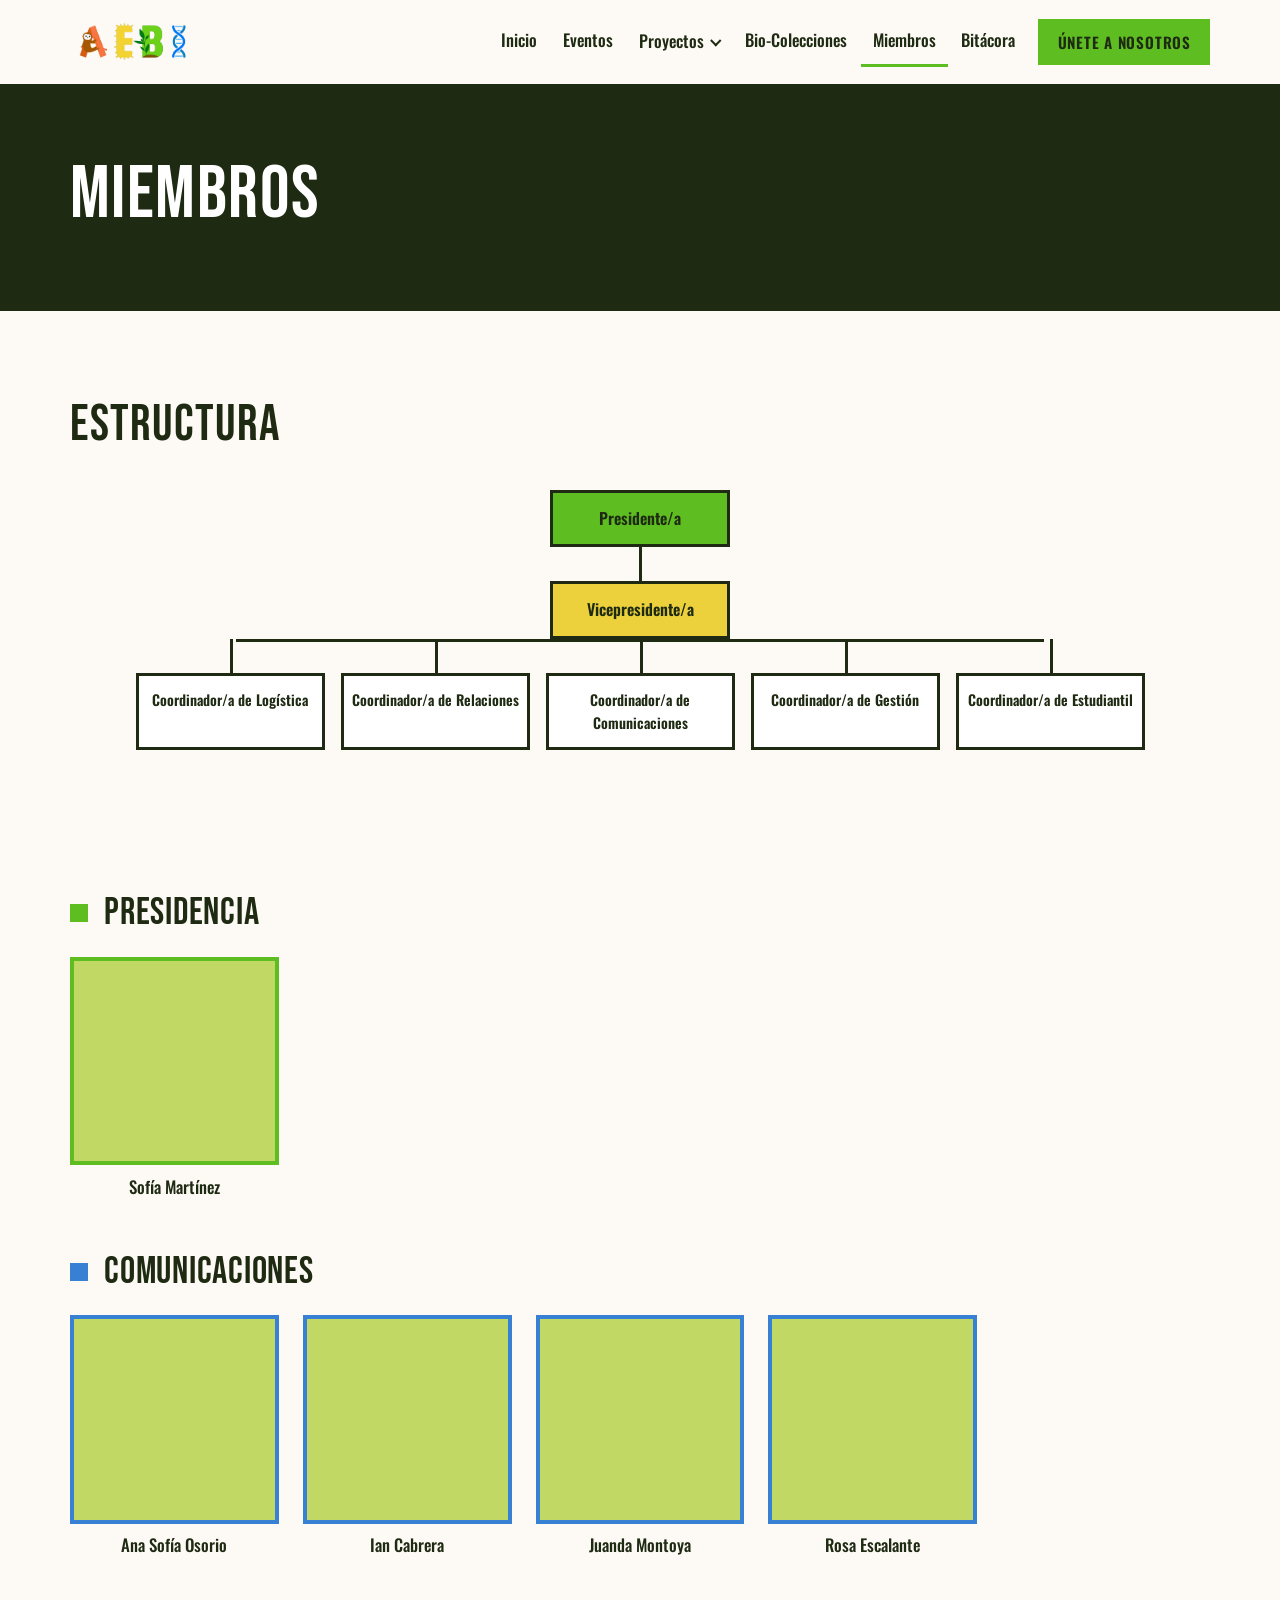
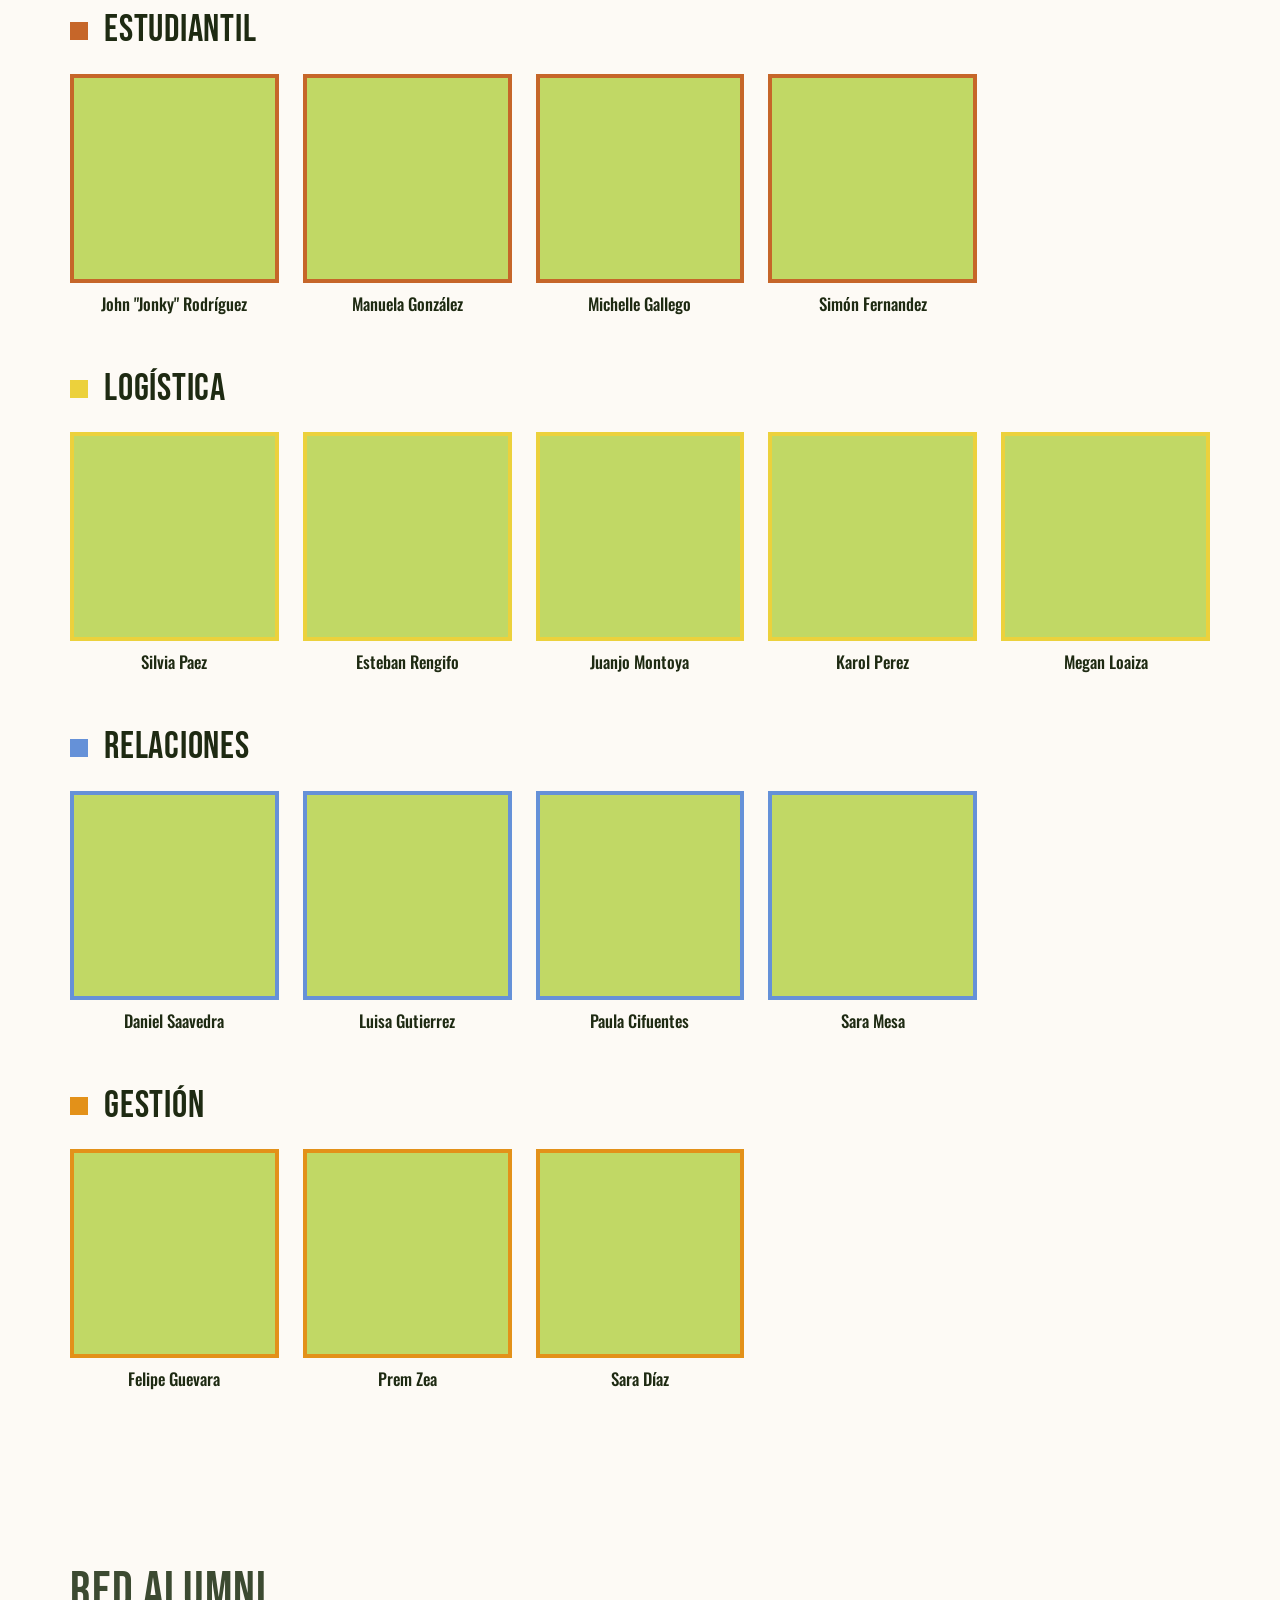
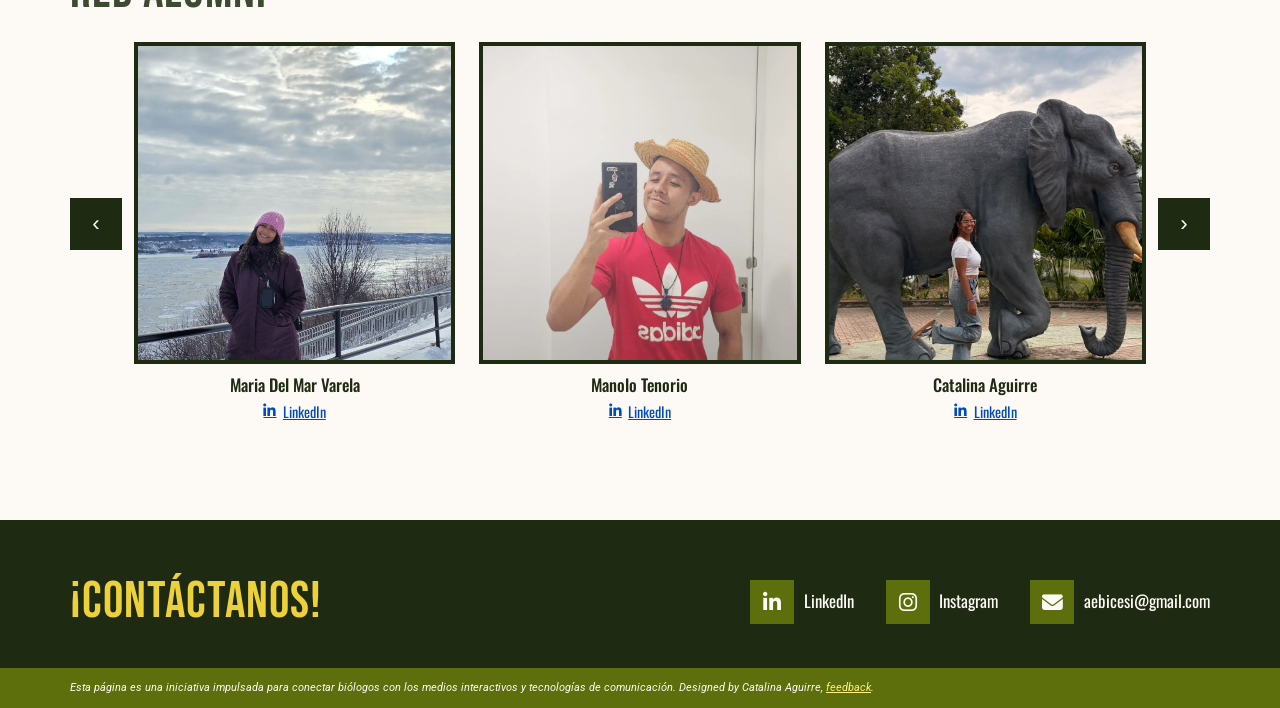
==== miembros.html @ 60faa8c1 "correccion" ====
<!DOCTYPE html>
<html lang="es">
<head>
  <meta charset="UTF-8">
  <meta name="viewport" content="width=device-width, initial-scale=1">
  <!-- Título que aparece en la pestaña del navegador -->
  <title>Miembros · AEBI</title>
  <meta name="description" content="Estructura, comités y Red Alumni de AEBI, la asociación estudiantil de biología de Icesi.">
  <!-- Icono de la pestaña (usa el logo) -->
  <link rel="icon" href="Imagenes/LOGOAEBI.png">

  <!-- Tipografías del manual de marca (Bebas Neue y Oswald, desde Google Fonts).
       Arial no necesita descargarse: ya está en todos los computadores. -->
  <link rel="preconnect" href="https://fonts.googleapis.com">
  <link rel="preconnect" href="https://fonts.gstatic.com" crossorigin>
  <link href="https://fonts.googleapis.com/css2?family=Bebas+Neue&family=Oswald:wght@400;500;600&family=Roboto:wght@400;700&display=swap" rel="stylesheet">
  <!-- Iconos (LinkedIn, Instagram, correo, WhatsApp, flechas) -->
  <link rel="stylesheet" href="https://cdnjs.cloudflare.com/ajax/libs/font-awesome/6.5.2/css/all.min.css">
  <!-- Hoja de estilos de la página (colores, tamaños, etc.) -->
  <link rel="stylesheet" href="css/estilos.css">
</head>
<body>

<!-- =====================================================================
     ENCABEZADO Y MENÚ
     Este bloque se repite igual en todas las páginas. Si agregas una
     pestaña nueva, agrégala en TODAS las páginas para que el menú sea
     igual en todas. La página actual lleva class="activo".
     ===================================================================== -->
<header class="encabezado">
  <div class="contenedor">
    <!-- Logo: el archivo está en Imagenes/LOGOAEBI.png -->
    <a class="logo" href="index.html">
      <img src="Imagenes/LOGOAEBI.png" alt="AEBI - Asociación Estudiantil de Biología de Icesi">
    </a>

    <!-- Botón de menú que solo se ve en celular -->
    <button class="hamburguesa" type="button" aria-label="Abrir menú" aria-expanded="false">&#9776;</button>

    <nav class="navegacion" aria-label="Menú principal">
      <ul class="menu">
        <li><a href="index.html">Inicio</a></li>
        <li><a href="eventos.html">Eventos</a></li>
        <!-- Pestaña con submenú -->
        <li class="desplegable">
          <button type="button" aria-expanded="false">Proyectos</button>
          <ul class="submenu">
            <li><a href="grupos-de-estudio.html">Grupos de estudio</a></li>
            <li><a href="semilleros.html">Semilleros</a></li>
          </ul>
        </li>
        <li><a href="bio-colecciones.html">Bio-Colecciones</a></li>
        <li><a href="miembros.html" class="activo">Miembros</a></li>
        <li><a href="bitacora.html">Bitácora</a></li>
        <li><a href="inscripciones.html" class="boton boton-menu">Únete a nosotros</a></li>
      </ul>
    </nav>
  </div>
</header>

<main>

<section class="cabecera-pagina">
  <div class="contenedor">
    <h1>Miembros</h1>
  </div>
</section>

<!-- =====================================================================
     ESTRUCTURA (ORGANIGRAMA)
     Para cambiar el nombre de un cargo, edita el texto de cada <li> o <div>.
     ===================================================================== -->
<section class="seccion">
  <div class="contenedor">
    <h2>Estructura</h2>

    <div class="organigrama">
      <div class="cargo cargo-presidente">Presidente/a</div>
      <div class="organigrama-linea"></div>
      <div class="cargo cargo-vicepresidente">Vicepresidente/a</div>
      <ul class="coordinaciones">
        <li><div class="cargo">Coordinador/a de Logística</div></li>
        <li><div class="cargo">Coordinador/a de Relaciones</div></li>
        <li><div class="cargo">Coordinador/a de Comunicaciones</div></li>
        <li><div class="cargo">Coordinador/a de Gestión</div></li>
        <li><div class="cargo">Coordinador/a de Estudiantil</div></li>
      </ul>
    </div>
  </div>
</section>

<!-- =====================================================================
     GALERÍAS POR COMITÉ
     Cada persona es un bloque <div class="persona">. Las fotos están en
     Imagenes/miembros/ y deben ser .jpg. Reemplaza "XXX" por el nombre.
     - Para agregar una persona: copia un bloque <div class="persona">.
     - Todas las fotos se recortan al mismo tamaño automáticamente.
     ===================================================================== -->
<section class="seccion" style="padding-top: 0;">
  <div class="contenedor">
    <!-- Presidencia -->
    <div class="comite comite-presidencia">
      <h2>Presidencia</h2>
      <div class="galeria">
      <div class="persona">
        <div class="persona-foto">
          <img src="Imagenes/miembros/pres.jpg" alt="Integrante de Presidencia">
        </div>
        <h3>Sofía Martínez</h3>
      </div>
      </div>
    </div>

    <!-- Comunicaciones -->
    <div class="comite comite-comunicaciones">
      <h2>Comunicaciones</h2>
      <div class="galeria">
      <div class="persona">
        <div class="persona-foto">
          <img src="Imagenes/miembros/comu1.jpg" alt="Integrante de Comunicaciones">
        </div>
        <h3>Ana Sofía Osorio</h3>
      </div>
      <div class="persona">
        <div class="persona-foto">
          <img src="Imagenes/miembros/comu2.jpg" alt="Integrante de Comunicaciones">
        </div>
        <h3>Ian Cabrera</h3>
      </div>
      <div class="persona">
        <div class="persona-foto">
          <img src="Imagenes/miembros/comu3.jpg" alt="Integrante de Comunicaciones">
        </div>
        <h3>Juanda Montoya</h3>
      </div>
      <div class="persona">
        <div class="persona-foto">
          <img src="Imagenes/miembros/comu4.jpg" alt="Integrante de Comunicaciones">
        </div>
        <h3>Rosa Escalante</h3>
      </div>
      </div>
    </div>

    <!-- Estudiantil -->
    <div class="comite comite-estudiantil">
      <h2>Estudiantil</h2>
      <div class="galeria">
      <div class="persona">
        <div class="persona-foto">
          <img src="Imagenes/miembros/estudiantil1.jpg" alt="Integrante de Estudiantil">
        </div>
        <h3>John "Jonky" Rodríguez</h3>
      </div>
      <div class="persona">
        <div class="persona-foto">
          <img src="Imagenes/miembros/estudiantil2.jpg" alt="Integrante de Estudiantil">
        </div>
        <h3>Manuela González</h3>
      </div>
      <div class="persona">
        <div class="persona-foto">
          <img src="Imagenes/miembros/estudiantil3.jpg" alt="Integrante de Estudiantil">
        </div>
        <h3>Michelle Gallego</h3>
      </div>
      <div class="persona">
        <div class="persona-foto">
          <img src="Imagenes/miembros/estudiantil4.jpg" alt="Integrante de Estudiantil">
        </div>
        <h3>Simón Fernandez</h3>
      </div>
      </div>
    </div>

    <!-- Logística -->
    <div class="comite comite-logistica">
      <h2>Logística</h2>
      <div class="galeria">
      <div class="persona">
        <div class="persona-foto">
          <img src="Imagenes/miembros/logistica5.jpg" alt="Integrante de Logística">
        </div>
        <h3>Silvia Paez</h3>
      </div>
      <div class="persona">
        <div class="persona-foto">
          <img src="Imagenes/miembros/logistica1.jpg" alt="Integrante de Logística">
        </div>
        <h3>Esteban Rengifo</h3>
      </div>
      <div class="persona">
        <div class="persona-foto">
          <img src="Imagenes/miembros/logistica2.jpg" alt="Integrante de Logística">
        </div>
        <h3>Juanjo Montoya</h3>
      </div>
      <div class="persona">
        <div class="persona-foto">
          <img src="Imagenes/miembros/logistica3.jpg" alt="Integrante de Logística">
        </div>
        <h3>Karol Perez</h3>
      </div>
      <div class="persona">
        <div class="persona-foto">
          <img src="Imagenes/miembros/logistica4.jpg" alt="Integrante de Logística">
        </div>
        <h3>Megan Loaiza</h3>
      </div>
    </div>

    <!-- Relaciones -->
    <div class="comite comite-relaciones">
      <h2>Relaciones</h2>
      <div class="galeria">
      <div class="persona">
        <div class="persona-foto">
          <img src="Imagenes/miembros/relaciones1.jpg" alt="Integrante de Relaciones">
        </div>
        <h3>Daniel Saavedra</h3>
      </div>
      <div class="persona">
        <div class="persona-foto">
          <img src="Imagenes/miembros/relaciones2.jpg" alt="Integrante de Relaciones">
        </div>
        <h3>Luisa Gutierrez</h3>
      </div>
      <div class="persona">
        <div class="persona-foto">
          <img src="Imagenes/miembros/relaciones3.jpg" alt="Integrante de Relaciones">
        </div>
        <h3>Paula Cifuentes</h3>
      </div>
      <div class="persona">
        <div class="persona-foto">
          <img src="Imagenes/miembros/relaciones4.jpg" alt="Integrante de Relaciones">
        </div>
        <h3>Sara Mesa</h3>
      </div>
      </div>
    </div>

    <!-- Gestión -->
    <div class="comite comite-gestion">
      <h2>Gestión</h2>
      <div class="galeria">
      <div class="persona">
        <div class="persona-foto">
          <img src="Imagenes/miembros/gestion1.jpg" alt="Integrante de Gestión">
        </div>
        <h3>Felipe Guevara</h3>
      </div>
      <div class="persona">
        <div class="persona-foto">
          <img src="Imagenes/miembros/gestion2.jpg" alt="Integrante de Gestión">
        </div>
        <h3>Prem Zea</h3>
      </div>
      <div class="persona">
        <div class="persona-foto">
          <img src="Imagenes/miembros/gestion3.jpg" alt="Integrante de Gestión">
        </div>
        <h3>Sara Díaz</h3>
      </div>
      </div>
    </div>
  </div>
</section>

<!-- =====================================================================
     RED ALUMNI (ex-miembros)
     Carrusel: cada persona es un bloque <div class="carrusel-item persona">.
     Para agregar a alguien, copia un bloque y cambia foto, nombre y link.
     ===================================================================== -->
<section class="seccion alumni">
  <div class="contenedor">
    <h2>Red Alumni</h2>

    <div class="carrusel">
      <button class="carrusel-flecha carrusel-anterior" type="button" aria-label="Anterior">&#8249;</button>
      <div class="carrusel-pista">
        <div class="carrusel-item persona">
          <div class="persona-foto">
            <img src="Imagenes/marALUMNI.jpeg" alt="Maria Del Mar Varela">
          </div>
          <h3>Maria Del Mar Varela</h3>
          <a href="https://www.linkedin.com/in/mariadelmarvarela/" target="_blank" rel="noopener"><i class="fa-brands fa-linkedin-in" aria-hidden="true"></i>LinkedIn</a>
        </div>

        <div class="carrusel-item persona">
          <div class="persona-foto">
            <img src="Imagenes/manoloALUMNI.jpeg" alt="Manolo Tenorio">
          </div>
          <h3>Manolo Tenorio</h3>
          <a href="https://www.linkedin.com/in/manolo-tenorio-mej%C3%ADa" target="_blank" rel="noopener"><i class="fa-brands fa-linkedin-in" aria-hidden="true"></i>LinkedIn</a>
        </div>

        <div class="carrusel-item persona">
          <div class="persona-foto">
            <img src="Imagenes/catalinaALUMNI.jpeg" alt="Catalina Aguirre">
          </div>
          <h3>Catalina Aguirre</h3>
          <a href="https://www.linkedin.com/in/catalinaaguirrearroyo/" target="_blank" rel="noopener"><i class="fa-brands fa-linkedin-in" aria-hidden="true"></i>LinkedIn</a>
        </div>

        <div class="carrusel-item persona">
          <div class="persona-foto">
            <img src="Imagenes/kateALUMNI.jpeg" alt="Kate Cárdenas">
          </div>
          <h3>Kate Cárdenas</h3>
          <a href="https://www.linkedin.com/in/katerine-cardenas" target="_blank" rel="noopener"><i class="fa-brands fa-linkedin-in" aria-hidden="true"></i>LinkedIn</a>
        </div>

        <div class="carrusel-item persona">
          <div class="persona-foto">
            <img src="Imagenes/nataliaALUMNI.jpeg" alt="Natalia García">
          </div>
          <h3>Natalia García</h3>
          <a href="https://www.linkedin.com/in/natalia-garc%C3%ADa-henao-02b427308/" target="_blank" rel="noopener"><i class="fa-brands fa-linkedin-in" aria-hidden="true"></i>LinkedIn</a>
        </div>
      </div>
      <button class="carrusel-flecha carrusel-siguiente" type="button" aria-label="Siguiente">&#8250;</button>
    </div>
  </div>
</section>

</main>

<!-- =====================================================================
     PIE DE PÁGINA: ¡Contáctanos!
     Se repite igual en todas las páginas. Para cambiar un link o el
     correo, cámbialo aquí y en las demás páginas.
     ===================================================================== -->
<footer class="pie">
  <div class="contenedor pie-contacto">
    <h2>¡Contáctanos!</h2>
    <ul class="redes">
      <li>
        <a href="https://www.linkedin.com/company/aebi-asociacion-estudiantil-de-biologia-de-icesi/" target="_blank" rel="noopener">
          <i class="fa-brands fa-linkedin-in" aria-hidden="true"></i>LinkedIn
        </a>
      </li>
      <li>
        <a href="https://www.instagram.com/aebicesi/" target="_blank" rel="noopener">
          <i class="fa-brands fa-instagram" aria-hidden="true"></i>Instagram
        </a>
      </li>
      <li>
        <a href="mailto:aebicesi@gmail.com">
          <i class="fa-solid fa-envelope" aria-hidden="true"></i>aebicesi@gmail.com
        </a>
      </li>
    </ul>
  </div>

  <!-- Franja de crédito (letra pequeña y cursiva) -->
  <div class="pie-credito">
    <div class="contenedor">
      <p>Esta página es una iniciativa impulsada para conectar biólogos con los medios interactivos y tecnologías de comunicación. Designed by Catalina Aguirre, <a href="mailto:cataaguirrearroyo@gmail.com">feedback</a>.</p>
    </div>
  </div>
</footer>

<!-- El JavaScript va de último para que la página cargue primero -->
<script src="js/principal.js"></script>
</body>
</html>
---- css/estilos.css ----
/* ==========================================================================
   ESTILOS DE LA PÁGINA DE AEBI
   ==========================================================================
   Este archivo controla el aspecto de TODAS las páginas (colores, tipografías,
   tamaños, espacios). Está dividido en bloques con títulos como este.

   Si quieres cambiar algo de aspecto, busca el bloque correspondiente:
     1. Paleta de colores y tipografías (variables)
     2. Estilos base (cuerpo de texto, títulos, enlaces)
     3. Botones
     4. Encabezado y menú de navegación
     5. Pie de página (¡Contáctanos!)
     6. Portada (hero) y marco "blob" de las fotos
     7. Sección "Nuestra visión y valores" + links rápidos
     8. Cabecera de las páginas internas
     9. Tarjetas de eventos
    10. Grupos de estudio
    11. Semilleros
    12. Bio-Colecciones (carrusel de camisetas)
    13. Miembros (organigrama, galerías, Red Alumni)
    14. Inscripciones
    15. Pop-up del próximo evento
    16. Ajustes para celular (responsive)

   TRUCO: en CSS, los comentarios van entre /* y * /  (sin el espacio).
   Todo lo que está comentado no afecta la página.
   ========================================================================== */


/* ==========================================================================
   1. PALETA DE COLORES Y TIPOGRAFÍAS
   --------------------------------------------------------------------------
   Aquí están los colores del manual de marca guardados como "variables".
   Cambiar un color aquí lo cambia en toda la página.
   Para usar una variable en cualquier parte se escribe: var(--nombre)
   ========================================================================== */
:root {
  /* Colores principales del manual de marca */
  --verde:    #5ebd21;
  --naranja:  #c66629;
  --amarillo: #ecd13c;
  --azul:     #3780d4;

  /* Colores secundarios (tomados de la paleta "Secundarios" del manual) */
  --verde-oscuro:  #1e2a12;   /* fondo de la portada, texto principal y pie de página */
  --verde-bosque:  #3c4a31;
  --oliva:         #5d6f0c;
  --verde-claro:   #c1d865;

  --naranja-oscuro: #ca5f31;
  --naranja-suave:  #b0694b;
  --dorado:         #e39119;
  --naranja-claro:  #ffaf3c;

  --mostaza:        #e1b808;
  --amarillo-vivo:  #fed12e;
  --amarillo-suave: #ecda50;
  --amarillo-claro: #fef17e;

  --azul-oscuro:  #01327e;
  --azul-medio:   #014abd;
  --azul-suave:   #6591d8;
  --azul-claro:   #a2b9d8;

  /* Neutros */
  --crema:  #fdfaf5;   /* fondo general de la página (el mismo crema del manual) */
  --blanco: #ffffff;
  --tinta:  #1e2a12;   /* color del texto normal (verde muy oscuro, no negro puro) */

  /* Tipografías del manual de marca.
     - Títulos: Bebas Neue (versión Cyrillic no está en Google Fonts; se usa Bebas Neue)
     - Subtítulos y texto medio: Oswald
     - Cuerpo de texto: Roboto. A diferencia de Arial, Roboto NO viene instalada
       en todos los computadores, así que hay que cargarla desde Google Fonts
       (ya está agregada en el <link> de cada página, junto a Bebas Neue y Oswald) */
  --fuente-titulo: 'Bebas Neue', 'Arial Narrow', Impact, sans-serif;
  --fuente-sub:    'Oswald', 'Arial Narrow', sans-serif;
  --fuente-texto:  'Roboto', Helvetica, Arial, sans-serif;

  /* Ancho máximo del contenido en pantallas grandes */
  --ancho-contenido: 1140px;
}


/* ==========================================================================
   2. ESTILOS BASE
   ========================================================================== */
*,
*::before,
*::after {
  box-sizing: border-box;
}

html {
  scroll-behavior: smooth;
}

body {
  margin: 0;
  min-height: 100vh;
  display: flex;
  flex-direction: column;         /* para que el pie de página quede siempre abajo */
  font-family: var(--fuente-texto);
  font-size: 1.0625rem;          /* 17px aprox. */
  line-height: 1.6;
  color: var(--tinta);
  background: var(--crema);
}

main {
  flex: 1;
}

/* "Contenedor" centra el contenido y le da márgenes a los lados */
.contenedor {
  width: min(100% - 2.5rem, var(--ancho-contenido));
  margin-inline: auto;
}

/* Todos los títulos grandes usan Bebas Neue */
h1, h2 {
  font-family: var(--fuente-titulo);
  font-weight: 400;
  letter-spacing: 0.02em;
  line-height: 1;
  margin: 0 0 0.5em;
}
h1 { font-size: clamp(3rem, 7vw, 5.5rem); }
h2 { font-size: clamp(2.2rem, 4.5vw, 3.2rem); }

/* Los títulos medianos (de tarjetas, etc.) usan Oswald */
h3, h4 {
  font-family: var(--fuente-sub);
  font-weight: 600;
  line-height: 1.2;
  margin: 0 0 0.4em;
}
h3 { font-size: 1.4rem; }
h4 { font-size: 1.1rem; }

p {
  margin: 0 0 1em;
  max-width: 65ch;               /* líneas no muy largas para que se lean bien */
}

a {
  color: var(--azul-medio);
}

img {
  max-width: 100%;
  display: block;
}

/* Cuando una imagen NO se encuentra (nombre mal escrito, carpeta equivocada...)
   se oculta y se ve el color de fondo de su caja, en vez del icono roto. */
img.img-no-encontrada {
  opacity: 0;
}

/* Contorno visible al navegar con teclado (accesibilidad) */
:focus-visible {
  outline: 3px solid var(--amarillo);
  outline-offset: 3px;
}

/* Separación estándar entre secciones */
.seccion {
  padding-block: clamp(3rem, 7vw, 5.5rem);
}

/* Texto secundario con Oswald (ej. subtítulos pequeños) */
.texto-medio {
  font-family: var(--fuente-sub);
  font-weight: 500;
}

/* Texto centrado */
.centrado {
  text-align: center;
}
.centrado p {
  margin-inline: auto;
}


/* ==========================================================================
   3. BOTONES
   --------------------------------------------------------------------------
   Todos los botones llevan la clase "boton". Después se le puede sumar
   un color: boton-verde, boton-naranja, boton-amarillo, boton-azul,
   boton-oscuro, boton-crema, o boton-borde (solo contorno).
   ========================================================================== */
.boton {
  display: inline-block;
  font-family: var(--fuente-sub);
  font-weight: 600;
  font-size: 0.95rem;
  letter-spacing: 0.05em;
  text-transform: uppercase;
  text-decoration: none;
  padding: 0.9rem 1.6rem;
  border: 0;
  cursor: pointer;
  background: var(--verde);
  color: var(--verde-oscuro);
  transition: background-color 0.15s ease, color 0.15s ease;
}
.boton:hover,
.boton:focus-visible {
  background: var(--verde-claro);
}

.boton-naranja { background: var(--naranja); color: var(--crema); }
.boton-naranja:hover, .boton-naranja:focus-visible { background: var(--naranja-oscuro); }

.boton-amarillo { background: var(--amarillo); color: var(--verde-oscuro); }
.boton-amarillo:hover, .boton-amarillo:focus-visible { background: var(--amarillo-vivo); }

.boton-azul { background: var(--azul); color: var(--crema); }
.boton-azul:hover, .boton-azul:focus-visible { background: var(--azul-medio); }

.boton-oscuro { background: var(--verde-oscuro); color: var(--crema); }
.boton-oscuro:hover, .boton-oscuro:focus-visible { background: var(--verde-bosque); }

.boton-crema { background: var(--crema); color: var(--verde-oscuro); }
.boton-crema:hover, .boton-crema:focus-visible { background: var(--amarillo-claro); }

.boton-borde {
  background: transparent;
  color: var(--crema);
  border: 2px solid var(--crema);
}
.boton-borde:hover, .boton-borde:focus-visible {
  background: var(--crema);
  color: var(--verde-oscuro);
}

/* Icono dentro de un botón (ej. WhatsApp) */
.boton i {
  margin-right: 0.5rem;
}


/* ==========================================================================
   4. ENCABEZADO Y MENÚ DE NAVEGACIÓN
   ========================================================================== */
.encabezado {
  background: var(--crema);
  border-bottom: 3px solid var(--verde-oscuro);
  position: sticky;              /* el menú se queda pegado arriba al bajar */
  top: 0;
  z-index: 50;
}

.encabezado .contenedor {
  display: flex;
  align-items: center;
  justify-content: space-between;
  gap: 1.5rem;
  min-height: 84px;
}

/* Logo: cambia los máximos aquí si el logo se ve muy grande o muy pequeño.
   Se limita el ancho para que un logo horizontal no le quite espacio al menú. */
.logo img {
  max-height: 60px;
  max-width: 200px;
  width: auto;
  height: auto;
}

/* Lista de links del menú */
.menu {
  display: flex;
  flex-wrap: wrap;               /* si algún día no cabe, baja una pestaña completa (nunca una palabra) */
  justify-content: flex-end;
  align-items: center;
  gap: 0.1rem;
  list-style: none;
  margin: 0;
  padding: 0;
}

.menu > li {
  position: relative;
}

.menu a {
  display: block;
  font-family: var(--fuente-sub);
  font-weight: 500;
  font-size: 1.05rem;
  color: var(--tinta);
  text-decoration: none;
  padding: 0.6rem 0.75rem;
  border-bottom: 3px solid transparent;
  white-space: nowrap;           /* "Bio-Colecciones" nunca se parte en dos líneas */
}
.menu a:hover,
.menu a:focus-visible {
  border-bottom-color: var(--verde);
}

/* La página en la que estás se subraya en verde (clase "activo" en el HTML) */
.menu a.activo {
  border-bottom-color: var(--verde);
}

/* Menú desplegable de "Proyectos" */
.desplegable > button {
  font-family: var(--fuente-sub);
  font-weight: 500;
  font-size: 1.05rem;
  color: var(--tinta);
  background: none;
  border: 0;
  border-bottom: 3px solid transparent;
  padding: 0.6rem 0.75rem;
  cursor: pointer;
  white-space: nowrap;           /* la flechita se queda al lado de "Proyectos" */
}
.desplegable > button::after {
  content: '';
  display: inline-block;
  width: 0.45em;
  height: 0.45em;
  margin-left: 0.5em;
  border-right: 2px solid currentColor;
  border-bottom: 2px solid currentColor;
  transform: translateY(-0.2em) rotate(45deg);
}
.desplegable > button:hover,
.desplegable > button:focus-visible,
.desplegable.abierto > button {
  border-bottom-color: var(--verde);
}

.submenu {
  display: none;
  position: absolute;
  top: 100%;
  left: 0;
  min-width: 220px;
  list-style: none;
  margin: 0;
  padding: 0.4rem 0;
  background: var(--crema);
  border: 3px solid var(--verde-oscuro);
}
.desplegable:hover .submenu,
.desplegable:focus-within .submenu,
.desplegable.abierto .submenu {
  display: block;
}
.submenu a {
  padding: 0.55rem 1.1rem;
  border-bottom: 0;
}
.submenu a:hover,
.submenu a:focus-visible,
.submenu a.activo {
  background: var(--verde-claro);
}

/* Botón "Únete a nosotros" del encabezado */
.menu .boton-menu {
  padding: 0.7rem 1.2rem;
  margin-left: 0.6rem;
  border-bottom: 0;
  color: var(--verde-oscuro);
  font-weight: 600;
  font-size: 0.95rem;
}

/* Botón de hamburguesa (solo aparece en tablet y celular, ver bloque 17) */
.hamburguesa {
  display: none;
  background: none;
  border: 3px solid var(--verde-oscuro);
  padding: 0.45rem 0.6rem;
  cursor: pointer;
  color: var(--verde-oscuro);
  font-size: 1.4rem;
  line-height: 1;
}


/* ==========================================================================
   5. PIE DE PÁGINA (¡Contáctanos!)
   ========================================================================== */
.pie {
  background: var(--verde-oscuro);
  color: var(--crema);
  margin-top: auto;
}

.pie-contacto {
  padding-block: 3.5rem 2.5rem;
  display: flex;
  flex-wrap: wrap;
  align-items: center;
  justify-content: space-between;
  gap: 1.5rem 3rem;
}
.pie-contacto h2 {
  margin: 0;
  color: var(--amarillo);
}

.redes {
  display: flex;
  flex-wrap: wrap;
  gap: 0.75rem 2rem;
  list-style: none;
  margin: 0;
  padding: 0;
}
.redes a {
  display: inline-flex;
  align-items: center;
  gap: 0.6rem;
  color: var(--crema);
  text-decoration: none;
  font-family: var(--fuente-sub);
  font-size: 1.05rem;
}
.redes a:hover,
.redes a:focus-visible {
  color: var(--verde-claro);
}
/* Cajita cuadrada donde va el icono de cada red */
.redes i {
  width: 44px;
  height: 44px;
  display: grid;
  place-items: center;
  font-size: 1.3rem;
  background: var(--oliva);
  color: var(--crema);
}

/* Franja final de otro color con el crédito en letra muy pequeña y cursiva */
.pie-credito {
  background: var(--oliva);
  color: var(--crema);
  font-size: 0.7rem;
  font-style: italic;
  padding-block: 0.7rem;
}
.pie-credito p {
  margin: 0;
  max-width: none;
}
.pie-credito a {
  color: var(--amarillo-claro);
}


/* ==========================================================================
   6. PORTADA (HERO) Y MARCO "BLOB" DE LAS FOTOS
   ========================================================================== */
.hero {
  background: var(--verde-oscuro);
  color: var(--crema);
  padding-block: clamp(3rem, 7vw, 6rem);
  overflow: hidden;              /* la sombra del blob no se sale de la pantalla en celular */
}

.hero .contenedor {
  display: grid;
  grid-template-columns: 1.1fr 1fr;
  align-items: center;
  gap: clamp(2rem, 5vw, 4rem);
}

.hero h1 {
  color: var(--blanco);
  margin-bottom: 1rem;
}

.hero p {
  font-size: 1.15rem;
  margin-bottom: 2rem;
}

/* --- El marco "blob" ---------------------------------------------------
   El "blob" es una caja cuadrada con las esquinas redondeadas de forma
   irregular. Los 8 porcentajes de "border-radius" controlan la forma:
   cámbialos (entre 30% y 70%) para obtener otro blob. Detrás lleva una
   sombra amarilla desplazada, que da el efecto de dos capas.
   ----------------------------------------------------------------------- */
.blob-marco {
  position: relative;
  width: min(100%, 460px);
  aspect-ratio: 1 / 1;
  margin-inline: auto;
}

/* La capa amarilla de atrás */
.blob-marco::before {
  content: '';
  position: absolute;
  inset: 0;
  background: var(--amarillo);
  border-radius: 62% 38% 46% 54% / 44% 61% 39% 56%;
  transform: translate(26px, 22px) rotate(-8deg);
}

/* La foto (encima) */
.blob {
  position: relative;
  width: 100%;
  height: 100%;
  overflow: hidden;
  background: var(--verde-claro);  /* se ve si la foto no carga */
  border-radius: 43% 57% 62% 38% / 55% 41% 59% 45%;
}
.blob img {
  width: 100%;
  height: 100%;
  object-fit: cover;               /* la foto se recorta sin deformarse */
}

/* Variante más pequeña del blob (para las cajas de invitación) */
.blob-marco.blob-pequeno {
  width: min(100%, 300px);
}
.blob-marco.blob-pequeno::before {
  background: var(--verde);
}


/* ==========================================================================
   7. SECCIÓN "NUESTRA VISIÓN Y VALORES" + LINKS RÁPIDOS
   ========================================================================== */
.vision {
  background: var(--azul);
  color: var(--blanco);
}

.vision .contenedor {
  display: grid;
  grid-template-columns: 1.4fr 1fr;
  gap: clamp(2rem, 6vw, 5rem);
  align-items: start;
}

.vision h2 {
  color: var(--blanco);
}

.vision p {
  font-size: 1.1rem;
}

.links-rapidos h3 {
  color: var(--blanco);
  font-size: 1.1rem;
  font-weight: 500;
  margin-bottom: 1rem;
}

.links-rapidos ul {
  list-style: none;
  margin: 0;
  padding: 0;
  display: grid;
  gap: 0.9rem;
}

/* Cada link rápido es una barra de color con una flecha en la punta */
.link-rapido {
  display: flex;
  align-items: stretch;
  justify-content: space-between;
  gap: 1rem;
  text-decoration: none;
  color: var(--verde-oscuro);
  font-family: var(--fuente-sub);
  font-weight: 600;
  font-size: 1.1rem;
  line-height: 1.25;
}
.link-rapido span {
  padding: 1rem 1.3rem;
  align-self: center;
}
.link-rapido i {
  flex: none;
  width: 52px;
  display: grid;
  place-items: center;
  background: var(--verde-oscuro);
  color: var(--crema);
  font-size: 1.1rem;
  font-style: normal;
}
.link-rapido:hover,
.link-rapido:focus-visible {
  filter: brightness(1.08);
}

/* Colores de cada barra */
.link-amarillo { background: var(--amarillo); }
.link-verde    { background: var(--verde); }
.link-naranja  { background: var(--naranja); color: var(--crema); }


/* ==========================================================================
   8. CABECERA DE LAS PÁGINAS INTERNAS
   --------------------------------------------------------------------------
   Franja oscura con el título que aparece arriba de cada página interna
   (Eventos, Grupos de estudio, Miembros, etc.)
   ========================================================================== */
.cabecera-pagina {
  background: var(--verde-oscuro);
  color: var(--crema);
  padding-block: clamp(2.5rem, 6vw, 4.5rem);
}
.cabecera-pagina h1 {
  color: var(--blanco);
  margin-bottom: 0.4rem;
  font-size: clamp(2.8rem, 6vw, 4.6rem);
}
.cabecera-pagina p {
  font-size: 1.15rem;
  margin: 0;
}


/* ==========================================================================
   9. TARJETAS DE EVENTOS
   --------------------------------------------------------------------------
   Cada evento es una tarjeta blanca con borde oscuro, la imagen circular
   sobresaliendo por arriba y el botón sobresaliendo por la esquina inferior.
   ========================================================================== */
.titulo-con-boton {
  display: flex;
  flex-wrap: wrap;
  align-items: center;
  justify-content: space-between;
  gap: 1rem;
  margin-bottom: 4rem;
}
.titulo-con-boton h2 {
  margin: 0;
}

.eventos {
  display: grid;
  grid-template-columns: repeat(3, 1fr);
  gap: 2.5rem;
}

.evento {
  position: relative;
  background: var(--blanco);
  border: 4px solid var(--verde-oscuro);
  padding: 110px 1.6rem 0;
  margin-top: 90px;             /* espacio para la imagen que sobresale */
  display: flex;
  flex-direction: column;
}

/* Imagen circular del evento */
.evento-imagen {
  position: absolute;
  top: -94px;
  left: 50%;
  transform: translateX(-50%);
  width: 180px;
  height: 180px;
  border-radius: 50%;
  overflow: hidden;
  background: var(--verde-claro);
  border: 4px solid var(--verde-oscuro);
}
.evento-imagen img {
  width: 100%;
  height: 100%;
  object-fit: cover;
}

.evento-fecha {
  font-family: var(--fuente-sub);
  font-weight: 600;
  font-size: 0.85rem;
  letter-spacing: 0.08em;
  text-transform: uppercase;
  color: var(--naranja);
  margin-bottom: 0.4rem;
}

.evento h3 {
  font-family: var(--fuente-titulo);
  font-weight: 400;
  font-size: 2.2rem;
  letter-spacing: 0.02em;
}

.evento p {
  flex: 1;                       /* empuja el botón hacia abajo */
}

/* El botón sale por la esquina inferior izquierda de la tarjeta */
.evento .boton {
  align-self: flex-start;
  margin: 1rem 0 -14px calc(-1.6rem - 16px);
}

/* Caja grande de invitación ("¿Tienes la iniciativa de algún evento?") */
.caja-invitacion {
  overflow: hidden;
  margin-top: 4rem;
  background: var(--naranja);
  color: var(--crema);
  padding: clamp(2rem, 4vw, 3.5rem);
  display: grid;
  grid-template-columns: 1fr 1.6fr;
  gap: 2.5rem;
  align-items: center;
}
.caja-invitacion h2 {
  color: var(--blanco);
}
.caja-invitacion p {
  font-size: 1.1rem;
}
.caja-invitacion .blob-marco::before {
  background: var(--amarillo);
}

/* --- Calendario ---------------------------------------------------------
   Este bloque le da estilo al calendario, pero NO lo dibuja: eso lo hace
   js/principal.js, leyendo la fecha (data-fecha) de cada evento. Un mes
   se ve como una tarjeta ".mes-calendario"; el día de un evento queda
   pintado de verde y se puede tocar para ir directo a ese evento. */
.calendario {
  display: grid;
  grid-template-columns: repeat(auto-fit, minmax(280px, 1fr));
  gap: 2.5rem;
  margin: 2rem 0 4rem;
}
.eventos + h2 {
  margin-top: 4rem;
}
.mes-calendario h3 {
  font-family: var(--fuente-titulo);
  font-weight: 400;
  font-size: 1.8rem;
  letter-spacing: 0.02em;
  margin-bottom: 1rem;
}
.grilla-calendario {
  display: grid;
  grid-template-columns: repeat(7, 1fr);
  gap: 5px;
}
.dia-semana {
  font-family: var(--fuente-sub);
  font-weight: 600;
  font-size: 0.8rem;
  text-align: center;
  color: var(--verde-bosque);
  padding-bottom: 0.5rem;
}
.dia-calendario {
  aspect-ratio: 1 / 1;
  display: grid;
  place-items: center;
  background: var(--crema);
  border: 2px solid var(--blanco);
  font-family: var(--fuente-sub);
  font-size: 0.9rem;
}
.dia-calendario.con-evento {
  background: var(--verde);
  color: var(--verde-oscuro);
  font-weight: 700;
  cursor: pointer;
}
.dia-calendario.con-evento:hover,
.dia-calendario.con-evento:focus-visible {
  background: var(--verde-claro);
}


/* ==========================================================================
   10. GRUPOS DE ESTUDIO
   --------------------------------------------------------------------------
   Cuatro tarjetas, cada una del color de su grupo. La parte de arriba
   (foto y nombre) es de color; la parte de abajo es crema para que el
   texto se lea bien.
   ========================================================================== */
.grupos {
  display: grid;
  grid-template-columns: repeat(4, 1fr);
  gap: 1.5rem;
  margin-top: 3rem;
}

.grupo {
  display: flex;
  flex-direction: column;
  border: 4px solid var(--verde-oscuro);
  background: var(--blanco);
}

/* Parte de color con el nombre y la foto */
.grupo-cabeza {
  padding: 1.2rem 1.2rem 0;
}
.grupo-cabeza h3 {
  font-family: var(--fuente-titulo);
  font-weight: 400;
  font-size: 2.3rem;
  letter-spacing: 0.02em;
  margin: 0 0 0.8rem;
}
.grupo-foto {
  aspect-ratio: 4 / 3;
  overflow: hidden;
  background: rgba(255, 255, 255, 0.35);
  margin-inline: -1.2rem;
}
.grupo-foto img {
  width: 100%;
  height: 100%;
  object-fit: cover;
}

/* Parte crema con la descripción y el botón */
.grupo-cuerpo {
  padding: 1.2rem;
  display: flex;
  flex-direction: column;
  flex: 1;
}
.grupo-cuerpo p {
  flex: 1;
}

/* Colores de cada grupo (cambia aquí si un grupo cambia de color) */
.grupo-naranja  .grupo-cabeza { background: var(--naranja);  color: var(--crema); }
.grupo-verde    .grupo-cabeza { background: var(--verde);    color: var(--verde-oscuro); }
.grupo-amarillo .grupo-cabeza { background: var(--amarillo); color: var(--verde-oscuro); }
.grupo-azul     .grupo-cabeza { background: var(--azul);     color: var(--crema); }

/* Caja "¿Quieres ir un paso más adelante?" */
.caja-semilleros {
  margin-top: 4rem;
  background: var(--verde-oscuro);
  color: var(--crema);
  padding: clamp(2rem, 4vw, 3rem);
  display: flex;
  flex-wrap: wrap;
  align-items: center;
  justify-content: space-between;
  gap: 1.5rem;
}
.caja-semilleros h2 {
  margin: 0;
  color: var(--verde-claro);
  max-width: 30ch;
}


/* ==========================================================================
   11. SEMILLEROS
   ========================================================================== */
.fondo-verde-bosque {
  background: var(--verde-bosque);
  color: var(--crema);
}
.fondo-verde-bosque h2 {
  color: var(--blanco);
}

.semilleros {
  display: grid;
  grid-template-columns: repeat(3, 1fr);
  gap: 2rem;
  margin-top: 2.5rem;
}

.semillero {
  background: var(--crema);
  color: var(--tinta);
  padding: 1.8rem 1.6rem 0;
  display: flex;
  flex-direction: column;
}
.semillero h3 {
  font-family: var(--fuente-titulo);
  font-weight: 400;
  font-size: 2.3rem;
  letter-spacing: 0.02em;
  margin-bottom: 0.2rem;
}
.semillero p {
  flex: 1;
  font-family: var(--fuente-sub);
  font-weight: 400;
  font-size: 1rem;
  color: var(--verde-bosque);
}
/* Botón sobresaliendo por la esquina inferior izquierda */
.semillero .boton {
  align-self: flex-start;
  margin: 1.2rem 0 -12px calc(-1.6rem - 12px);
}


/* ==========================================================================
   12. BIO-COLECCIONES (CARRUSEL DE CAMISETAS)
   --------------------------------------------------------------------------
   El carrusel funciona con "scroll-snap": las tarjetas están en una fila
   que se desliza de a una. Las flechas y los puntos las controla el
   archivo js/principal.js (no hay que tocarlo para agregar camisetas).
   ========================================================================== */
/* --- Introducción (texto + foto en blob sobre fondo oscuro) ----------- */
.coleccion-intro {
  position: relative;
  overflow: hidden;              /* la sombra del blob no se sale de la sección en celular */
  background: var(--verde-oscuro);
  color: var(--crema);
}
.coleccion-intro h1 {
  color: var(--blanco);
  font-size: clamp(2.8rem, 6vw, 4.6rem);
  margin-bottom: 1.2rem;
}
.coleccion-intro h2 {
  color: var(--blanco);
}
.coleccion-intro .contenedor {
  display: grid;
  grid-template-columns: 1.15fr 1fr;
  align-items: center;
  gap: clamp(2rem, 5vw, 4rem);
}
.coleccion-intro .boton {
  margin-top: 0.4rem;
}

.texto-destacado {
  font-size: 1.2rem;
  max-width: 70ch;
}

/* Ola decorativa que separa la introducción del catálogo, en vez de una
   línea recta. Es un dibujo SVG: si quieres una ola más alta o más baja,
   cambia el "height" de ".ola svg" más abajo. No hace falta tocar los
   números de la "d" del path para que funcione en cualquier pantalla,
   ya que el dibujo se estira solo para ocupar todo el ancho. */
.ola {
  line-height: 0;                /* quita un espacio raro que el navegador deja debajo del SVG */
  margin-top: -1px;              /* evita una línea blanca de 1px entre la sección y la ola */
}
.ola svg {
  display: block;
  width: 100%;
  height: 60px;
}
.ola path {
  fill: var(--verde-oscuro);
}

.coleccion-titulo {
  max-width: 640px;
  margin: 0 auto 2.5rem;
  text-align: center;
}
.coleccion-titulo p {
  font-size: 1.15rem;
  margin: 0 auto;
}

/* --- Carrusel genérico (se usa para camisetas y para Red Alumni) --- */
.carrusel {
  position: relative;
  padding-inline: 4rem;          /* deja espacio a los lados para las flechas */
}

.carrusel-pista {
  display: flex;
  gap: 1.5rem;
  overflow-x: auto;
  scroll-snap-type: x mandatory;
  scroll-behavior: smooth;
  scrollbar-width: none;         /* oculta la barra de scroll */
  padding-bottom: 0.5rem;
}
.carrusel-pista::-webkit-scrollbar {
  display: none;
}

.carrusel-item {
  flex: 0 0 100%;
  scroll-snap-align: start;
}

/* Flechas del carrusel */
.carrusel-flecha {
  position: absolute;
  top: 40%;
  width: 52px;
  height: 52px;
  border: 0;
  background: var(--verde-oscuro);
  color: var(--crema);
  font-size: 1.4rem;
  cursor: pointer;
  z-index: 2;
}
.carrusel-flecha:hover,
.carrusel-flecha:focus-visible {
  background: var(--verde);
  color: var(--verde-oscuro);
}
.carrusel-anterior  { left: 0; }
.carrusel-siguiente { right: 0; }

/* Puntos de posición (los crea el JavaScript) */
.carrusel-puntos {
  display: flex;
  justify-content: center;
  gap: 0.6rem;
  margin-top: 1.2rem;
}
.carrusel-puntos button {
  width: 14px;
  height: 14px;
  border: 2px solid var(--verde-oscuro);
  background: transparent;
  cursor: pointer;
  padding: 0;
}
.carrusel-puntos button.activo {
  background: var(--verde-oscuro);
}

/* Cada camiseta dentro del carrusel */
.camiseta {
  display: grid;
  grid-template-columns: 1fr 1fr;
  gap: 2.5rem;
  align-items: center;
}
.camiseta-imagen {
  position: relative;
  aspect-ratio: 1 / 1;
  background: var(--blanco);
  border: 4px solid var(--verde-oscuro);
  display: grid;
  place-items: center;
  padding: 1rem;
}
.camiseta-imagen img {
  max-height: 100%;
  object-fit: contain;
}

/* Botón invisible que envuelve la foto para poder ampliarla (zoom).
   Quita el aspecto de botón y deja la foto igual que antes. */
.ampliar {
  width: 100%;
  height: 100%;
  display: grid;
  place-items: center;
  padding: 0;
  border: 0;
  background: none;
  cursor: zoom-in;
}
/* Icono de lupa que aparece al pasar el mouse o al llegar con el teclado */
.ampliar-icono {
  position: absolute;
  inset: 0;
  display: grid;
  place-items: center;
  font-size: 1.6rem;
  color: var(--crema);
  background: rgba(30, 42, 18, 0);
  opacity: 0;
  transition: opacity 0.15s ease, background-color 0.15s ease;
}
.ampliar:hover .ampliar-icono,
.ampliar:focus-visible .ampliar-icono {
  opacity: 1;
  background: rgba(30, 42, 18, 0.35);
}
.camiseta h3 {
  font-family: var(--fuente-titulo);
  font-weight: 400;
  font-size: 2.6rem;
  letter-spacing: 0.02em;
}
.camiseta-etiqueta {
  font-family: var(--fuente-sub);
  font-weight: 500;
  color: var(--verde-bosque);
  margin: 1.5rem 0 0.5rem;
}

/* Tallas: cuadritos S, M, L... */
.tallas {
  display: flex;
  flex-wrap: wrap;
  gap: 0.5rem;
  list-style: none;
  padding: 0;
  margin: 0 0 1.8rem;
}
.tallas li {
  font-family: var(--fuente-sub);
  font-weight: 600;
  font-size: 0.9rem;
  min-width: 46px;
  text-align: center;
  padding: 0.45rem 0.6rem;
  border: 2px solid var(--verde-oscuro);
}

/* --- Ventana de zoom (foto ampliada) -----------------------------------
   Se abre al hacer clic en cualquier foto con la clase "ampliar". La
   controla js/principal.js; aquí solo está su aspecto. */
.zoom-fondo {
  position: fixed;
  inset: 0;
  background: rgba(30, 42, 18, 0.92);
  display: none;
  align-items: center;
  justify-content: center;
  padding: 2rem 5.5rem;          /* espacio a los lados para las flechas de la Bitácora */
  z-index: 200;
}
.zoom-fondo.visible {
  display: flex;
}
.zoom-fondo img {
  max-width: 100%;
  max-height: 100%;
  object-fit: contain;
  background: var(--crema);
}
.zoom-cerrar {
  position: fixed;
  top: 1.2rem;
  right: 1.2rem;
  width: 44px;
  height: 44px;
  border: 0;
  background: var(--amarillo);
  color: var(--verde-oscuro);
  font-size: 1.6rem;
  line-height: 1;
  cursor: pointer;
}
.zoom-cerrar:hover,
.zoom-cerrar:focus-visible {
  background: var(--amarillo-vivo);
}


/* ==========================================================================
   13. MIEMBROS (ORGANIGRAMA, GALERÍAS, RED ALUMNI)
   ========================================================================== */

/* --- Organigrama ------------------------------------------------------
   Tres niveles: Presidente -> Vicepresidente -> 5 coordinaciones.
   Las líneas que los unen están hechas con bordes (::before / ::after).
   ----------------------------------------------------------------------- */
.organigrama {
  display: flex;
  flex-direction: column;
  align-items: center;
  margin-top: 2.5rem;
}

.cargo {
  font-family: var(--fuente-sub);
  font-weight: 600;
  font-size: 1rem;
  text-align: center;
  padding: 0.8rem 1.2rem;
  border: 3px solid var(--verde-oscuro);
  background: var(--blanco);
  min-width: 180px;
}
.cargo-presidente     { background: var(--verde);    }
.cargo-vicepresidente { background: var(--amarillo); }

/* Línea vertical entre niveles */
.organigrama-linea {
  width: 3px;
  height: 34px;
  background: var(--verde-oscuro);
}

/* Fila de coordinaciones con la línea horizontal arriba */
.coordinaciones {
  display: flex;
  justify-content: center;
  gap: 1rem;
  list-style: none;
  margin: 0;
  padding: 34px 0 0;
  position: relative;
}
.coordinaciones::before {
  content: '';
  position: absolute;
  top: 0;
  left: 10%;
  right: 10%;
  height: 3px;
  background: var(--verde-oscuro);
}
.coordinaciones li {
  position: relative;
  flex: 1;
  display: flex;
  justify-content: center;
}
.coordinaciones li::before {
  content: '';
  position: absolute;
  top: -34px;
  left: 50%;
  width: 3px;
  height: 34px;
  background: var(--verde-oscuro);
}
.coordinaciones .cargo {
  min-width: 0;
  width: 100%;
  font-size: 0.9rem;
  padding-inline: 0.5rem;
}

/* --- Galerías por comité ---------------------------------------------- */
.comite {
  margin-top: 3.5rem;
}
.comite h2 {
  display: flex;
  align-items: center;
  gap: 1rem;
  font-size: 2.4rem;
}
/* Cuadrito de color al lado del nombre de cada comité */
.comite h2::before {
  content: '';
  width: 18px;
  height: 18px;
  background: var(--color-comite, var(--verde));
  flex: none;
}

.galeria {
  display: grid;
  grid-template-columns: repeat(5, 1fr);
  gap: 1.5rem;
  margin-top: 1.5rem;
}

/* Cada persona: foto cuadrada del mismo tamaño y el nombre abajo */
.persona {
  text-align: center;
}
.persona-foto {
  aspect-ratio: 1 / 1;            /* todas las fotos quedan cuadradas e iguales */
  overflow: hidden;
  background: var(--verde-claro);
  border: 4px solid var(--color-comite, var(--verde));
}
.persona-foto img {
  width: 100%;
  height: 100%;
  object-fit: cover;              /* recorta la foto para que no se deforme */
}
.persona h3 {
  font-size: 1.05rem;
  font-weight: 500;
  margin: 0.7rem 0 0;
}
.persona a {
  display: inline-flex;
  align-items: center;
  gap: 0.4rem;
  font-family: var(--fuente-sub);
  font-size: 0.9rem;
  color: var(--azul-medio);
  margin-top: 0.3rem;
}

/* Colores de cada comité (para el cuadrito y el borde de las fotos) */
.comite-presidencia   { --color-comite: var(--verde); }
.comite-comunicaciones{ --color-comite: var(--azul); }
.comite-estudiantil   { --color-comite: var(--naranja); }
.comite-logistica     { --color-comite: var(--amarillo); }
.comite-relaciones    { --color-comite: var(--azul-suave); }
.comite-gestion       { --color-comite: var(--dorado); }

/* --- Red Alumni (carrusel) ------------------------------------------- */
.alumni h2 {
  color: var(--verde-bosque);
}
.alumni .carrusel-item {
  flex: 0 0 calc((100% - 3rem) / 3);   /* se ven 3 personas a la vez */
}
.alumni .persona-foto {
  border-color: var(--verde-oscuro);
}


/* ==========================================================================
   14. INSCRIPCIONES
   ========================================================================== */
.inscripciones {
  max-width: 720px;
}
.inscripciones p {
  font-size: 1.15rem;
}
.aviso {
  border-left: 8px solid var(--amarillo);
  background: var(--amarillo-claro);
  padding: 1.2rem 1.4rem;
  margin: 2rem 0;
}
.aviso p {
  margin: 0;
  font-weight: bold;
}


/* ==========================================================================
   15. POP-UP DEL PRÓXIMO EVENTO (solo en la página de inicio)
   --------------------------------------------------------------------------
   Aparece la primera vez que se abre la página en cada visita.
   El contenido del pop-up está en index.html; aquí solo está su aspecto.
   ========================================================================== */
.popup-fondo {
  position: fixed;
  inset: 0;
  background: rgba(30, 42, 18, 0.75);   /* verde oscuro transparente */
  display: none;                          /* oculto; el JS lo muestra */
  align-items: flex-start;
  justify-content: center;
  padding: 1rem;
  overflow-y: auto;                       /* por si no cabe en pantallas pequeñas */
  z-index: 100;
}
.popup-fondo.visible {
  display: flex;
}

.popup {
  position: relative;
  width: min(100%, 420px);
  margin: 150px auto 2rem;
}
.popup .evento {
  margin-top: 0;
  padding-bottom: 0;
}
.popup-titulo {
  position: absolute;
  top: -128px;
  left: 0;
  font-family: var(--fuente-titulo);
  font-size: 1.6rem;
  letter-spacing: 0.04em;
  color: var(--amarillo);
}

/* Botón X para cerrar */
.popup-cerrar {
  position: absolute;
  top: -12px;
  right: -12px;
  width: 40px;
  height: 40px;
  border: 0;
  background: var(--amarillo);
  color: var(--verde-oscuro);
  font-size: 1.5rem;
  line-height: 1;
  cursor: pointer;
  z-index: 3;
}
.popup-cerrar:hover,
.popup-cerrar:focus-visible {
  background: var(--amarillo-vivo);
}


/* ==========================================================================
   16. BITÁCORA (GALERÍA GIRATORIA)
   --------------------------------------------------------------------------
   El carrusel gira solo: js/principal.js decide cuál foto es la "activa"
   (le pone data-pos="0") y estas reglas se encargan de que las fotos
   vecinas se vean más chicas y hacia atrás, como en una vitrina. No hace
   falta tocar los números de aquí abajo para agregar o quitar fotos.
   ========================================================================== */
.bitacora-intro {
  max-width: 620px;
  margin: 0 auto 3rem;
  text-align: center;
}

.carrusel-3d {
  position: relative;
  height: 460px;
  max-width: 480px;
  margin: 0 auto;
  perspective: 1600px;
}
.carrusel-3d-pista {
  position: relative;
  width: 100%;
  height: 100%;
  transform-style: preserve-3d;
}

.bitacora-foto {
  position: absolute;
  inset: 0;
  margin: auto;
  width: 300px;
  height: 300px;
  padding: 0;
  border: 4px solid var(--verde-oscuro);
  background: var(--verde-claro);        /* se ve si la foto no carga */
  overflow: hidden;
  cursor: pointer;
  transition: transform 0.6s ease, opacity 0.6s ease;
}
.bitacora-foto img {
  width: 100%;
  height: 100%;
  object-fit: cover;
}

/* Posición de cada foto respecto a la que está activa (la calcula el JS) */
.bitacora-foto[data-pos="0"] {
  transform: translateY(0) scale(1) rotateX(0deg);
  opacity: 1;
  z-index: 5;
}
.bitacora-foto[data-pos="-1"] {
  transform: translateY(-155px) scale(0.74) rotateX(30deg);
  opacity: 0.55;
  z-index: 4;
}
.bitacora-foto[data-pos="1"] {
  transform: translateY(155px) scale(0.74) rotateX(-30deg);
  opacity: 0.55;
  z-index: 4;
}
.bitacora-foto[data-pos="-2"] {
  transform: translateY(-210px) scale(0.55) rotateX(38deg);
  opacity: 0;
  z-index: 3;
}
.bitacora-foto[data-pos="2"] {
  transform: translateY(210px) scale(0.55) rotateX(-38deg);
  opacity: 0;
  z-index: 3;
}
.bitacora-foto[data-pos="oculto"] {
  transform: translateY(0) scale(0.3);
  opacity: 0;
  z-index: 1;
  pointer-events: none;
}

/* --- Ventana con la foto en grande + su descripción -------------------
   Reutiliza el fondo oscuro ".zoom-fondo" que ya existe para Bio-Colecciones;
   esto solo define las dos columnas de adentro (foto y texto). */
.bitacora-vista-contenido {
  display: grid;
  grid-template-columns: 1.1fr 1fr;
  align-items: stretch;
  max-width: 900px;
  max-height: 85vh;
  background: var(--crema);
  color: var(--tinta);
}
.bitacora-vista-contenido img {
  width: 100%;
  height: 100%;
  object-fit: cover;
}
.bitacora-vista-texto {
  padding: 2.2rem;
  display: flex;
  flex-direction: column;
  justify-content: center;
}
.bitacora-vista-texto h3 {
  font-family: var(--fuente-titulo);
  font-weight: 400;
  font-size: 2.1rem;
  letter-spacing: 0.02em;
  margin-bottom: 0.7rem;
}
.bitacora-vista-texto p {
  font-size: 1.05rem;
  max-width: none;
  margin: 0;
}
/* Línea chica de abajo: "Foto 2 de 6 · toca la foto..." */
.bitacora-vista-texto .vista-contador {
  margin-top: 1.4rem;
  font-family: var(--fuente-sub);
  font-size: 0.85rem;
  color: var(--verde-bosque);
}
/* La foto grande también pasa a la siguiente al tocarla */
.bitacora-vista-contenido img {
  cursor: pointer;
}

/* Flechas para pasar de foto sin cerrar la ventana */
.vista-flecha {
  position: fixed;
  top: 50%;
  transform: translateY(-50%);
  width: 52px;
  height: 52px;
  border: 0;
  background: var(--amarillo);
  color: var(--verde-oscuro);
  font-size: 1.6rem;
  line-height: 1;
  cursor: pointer;
  z-index: 1;
}
.vista-anterior  { left: 1.2rem; }
.vista-siguiente { right: 1.2rem; }
.vista-flecha:hover,
.vista-flecha:focus-visible {
  background: var(--amarillo-vivo);
}


/* ==========================================================================
   17. AJUSTES PARA CELULAR Y TABLET (RESPONSIVE)
   --------------------------------------------------------------------------
   Todo lo que está aquí adentro solo se aplica en pantallas pequeñas.
   ========================================================================== */

/* Pantallas medianas (laptops chicas): el menú se aprieta un poco para
   que las 7 pestañas quepan en una sola fila */
@media (max-width: 1200px) {
  .menu a, .desplegable > button { font-size: 0.98rem; padding: 0.6rem 0.55rem; }
  .menu .boton-menu { padding: 0.65rem 0.9rem; margin-left: 0.3rem; font-size: 0.88rem; }
  .logo img { max-width: 160px; }
}

/* Tablets y pantallas medianas */
@media (max-width: 1024px) {
  /* Menú: con 7 pestañas, desde este ancho ya no caben en una fila, así
     que aparece la hamburguesa y los links se apilan (igual que en celular) */
  .hamburguesa { display: block; }
  .navegacion {
    display: none;
    position: absolute;
    top: 100%;
    left: 0;
    right: 0;
    background: var(--crema);
    border-bottom: 3px solid var(--verde-oscuro);
    padding: 0.5rem 1.25rem 1.25rem;
  }
  .navegacion.abierto { display: block; }
  .menu { flex-direction: column; align-items: stretch; justify-content: flex-start; gap: 0; }
  .menu a, .desplegable > button { padding: 0.8rem 0; width: 100%; text-align: left; }
  .submenu {
    position: static;
    display: block;               /* en celular el submenú siempre se ve */
    border: 0;
    border-left: 3px solid var(--verde);
    margin: 0 0 0.5rem 0.5rem;
    padding: 0;
  }
  .submenu a { padding: 0.5rem 1rem; }
  .menu .boton-menu { margin: 0.8rem 0 0; text-align: center; }
}

@media (max-width: 960px) {
  .eventos   { grid-template-columns: 1fr; max-width: 420px; margin-inline: auto; }
  .grupos    { grid-template-columns: repeat(2, 1fr); }
  .semilleros{ grid-template-columns: 1fr; max-width: 480px; margin-inline: auto; }
  .galeria   { grid-template-columns: repeat(3, 1fr); }
  .alumni .carrusel-item { flex-basis: calc((100% - 1.5rem) / 2); }
  .coordinaciones { flex-wrap: wrap; }
  .coordinaciones li { flex: 1 1 30%; }
  .coordinaciones::before,
  .coordinaciones li::before { display: none; }   /* sin líneas cuando se acomodan en 2 filas */
  .coordinaciones { padding-top: 0; }
}

/* Celulares */
@media (max-width: 720px) {
  .hero .contenedor,
  .vision .contenedor,
  .caja-invitacion,
  .coleccion-intro .contenedor,
  .camiseta { grid-template-columns: 1fr; }
  .hero .blob-marco,
  .coleccion-intro .blob-marco { order: -1; width: min(100%, 320px); }
  .ola svg { height: 36px; }

  .grupos  { grid-template-columns: 1fr; }
  .galeria { grid-template-columns: repeat(2, 1fr); gap: 1rem; }
  .alumni .carrusel-item { flex-basis: 100%; }
  /* Carruseles: las flechas pasan abajo, debajo de los puntos */
  .carrusel { padding-inline: 0; padding-bottom: 64px; }
  .carrusel-flecha { top: auto; bottom: 0; }
  .carrusel-anterior  { left: calc(50% - 60px); }
  .carrusel-siguiente { right: calc(50% - 60px); }

  /* Bitácora: carrusel y fotos más chicos para que quepan en la pantalla */
  .carrusel-3d { height: 340px; max-width: 300px; }
  .bitacora-foto { width: 210px; height: 210px; }
  .bitacora-foto[data-pos="-1"] { transform: translateY(-112px) scale(0.74) rotateX(30deg); }
  .bitacora-foto[data-pos="1"]  { transform: translateY(112px)  scale(0.74) rotateX(-30deg); }
  .bitacora-foto[data-pos="-2"] { transform: translateY(-155px) scale(0.55) rotateX(38deg); }
  .bitacora-foto[data-pos="2"]  { transform: translateY(155px)  scale(0.55) rotateX(-38deg); }
  .zoom-fondo { padding: 1rem 1rem 5rem; }
  .bitacora-vista-contenido {
    grid-template-columns: 1fr;
    max-height: 100%;
    overflow-y: auto;
  }
  .bitacora-vista-contenido img { max-height: 40vh; }
  .vista-flecha { top: auto; bottom: 1rem; transform: none; }
  .vista-anterior  { left: calc(50% - 60px); }
  .vista-siguiente { right: calc(50% - 60px); }
}
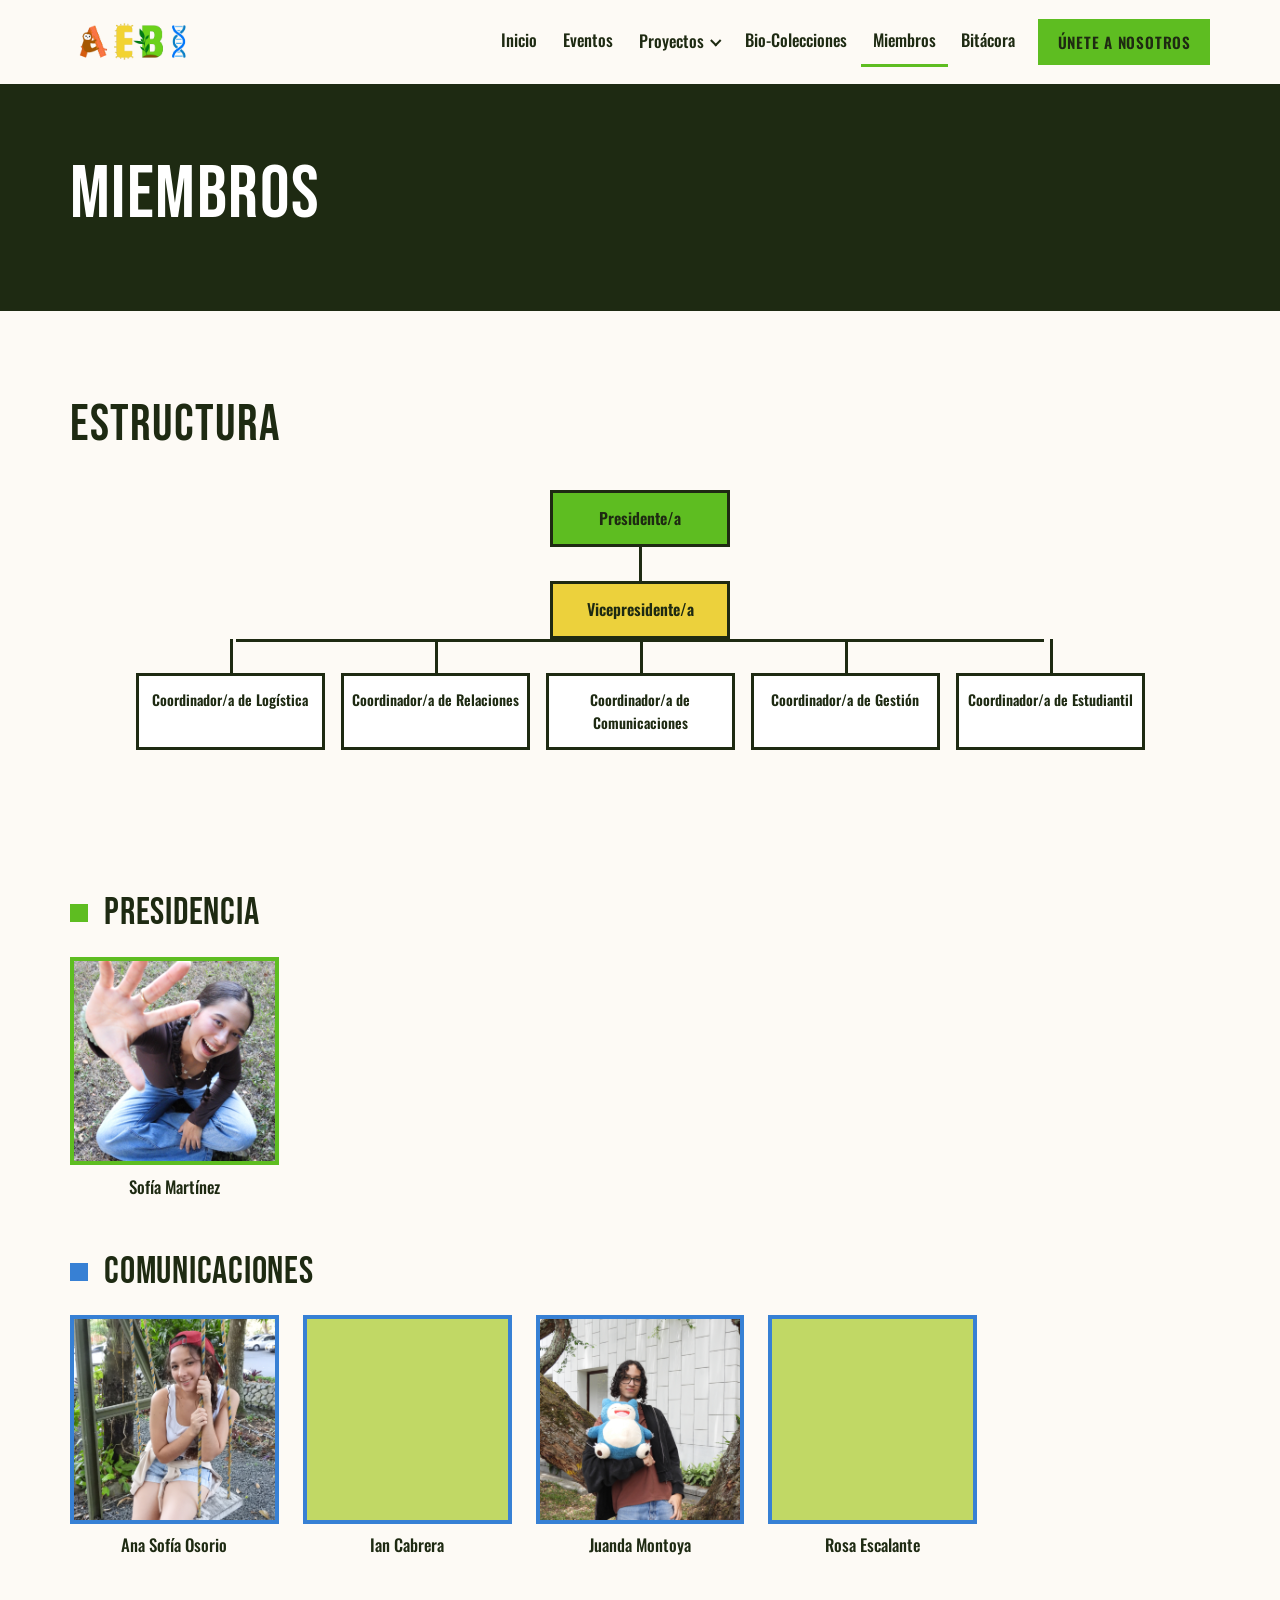
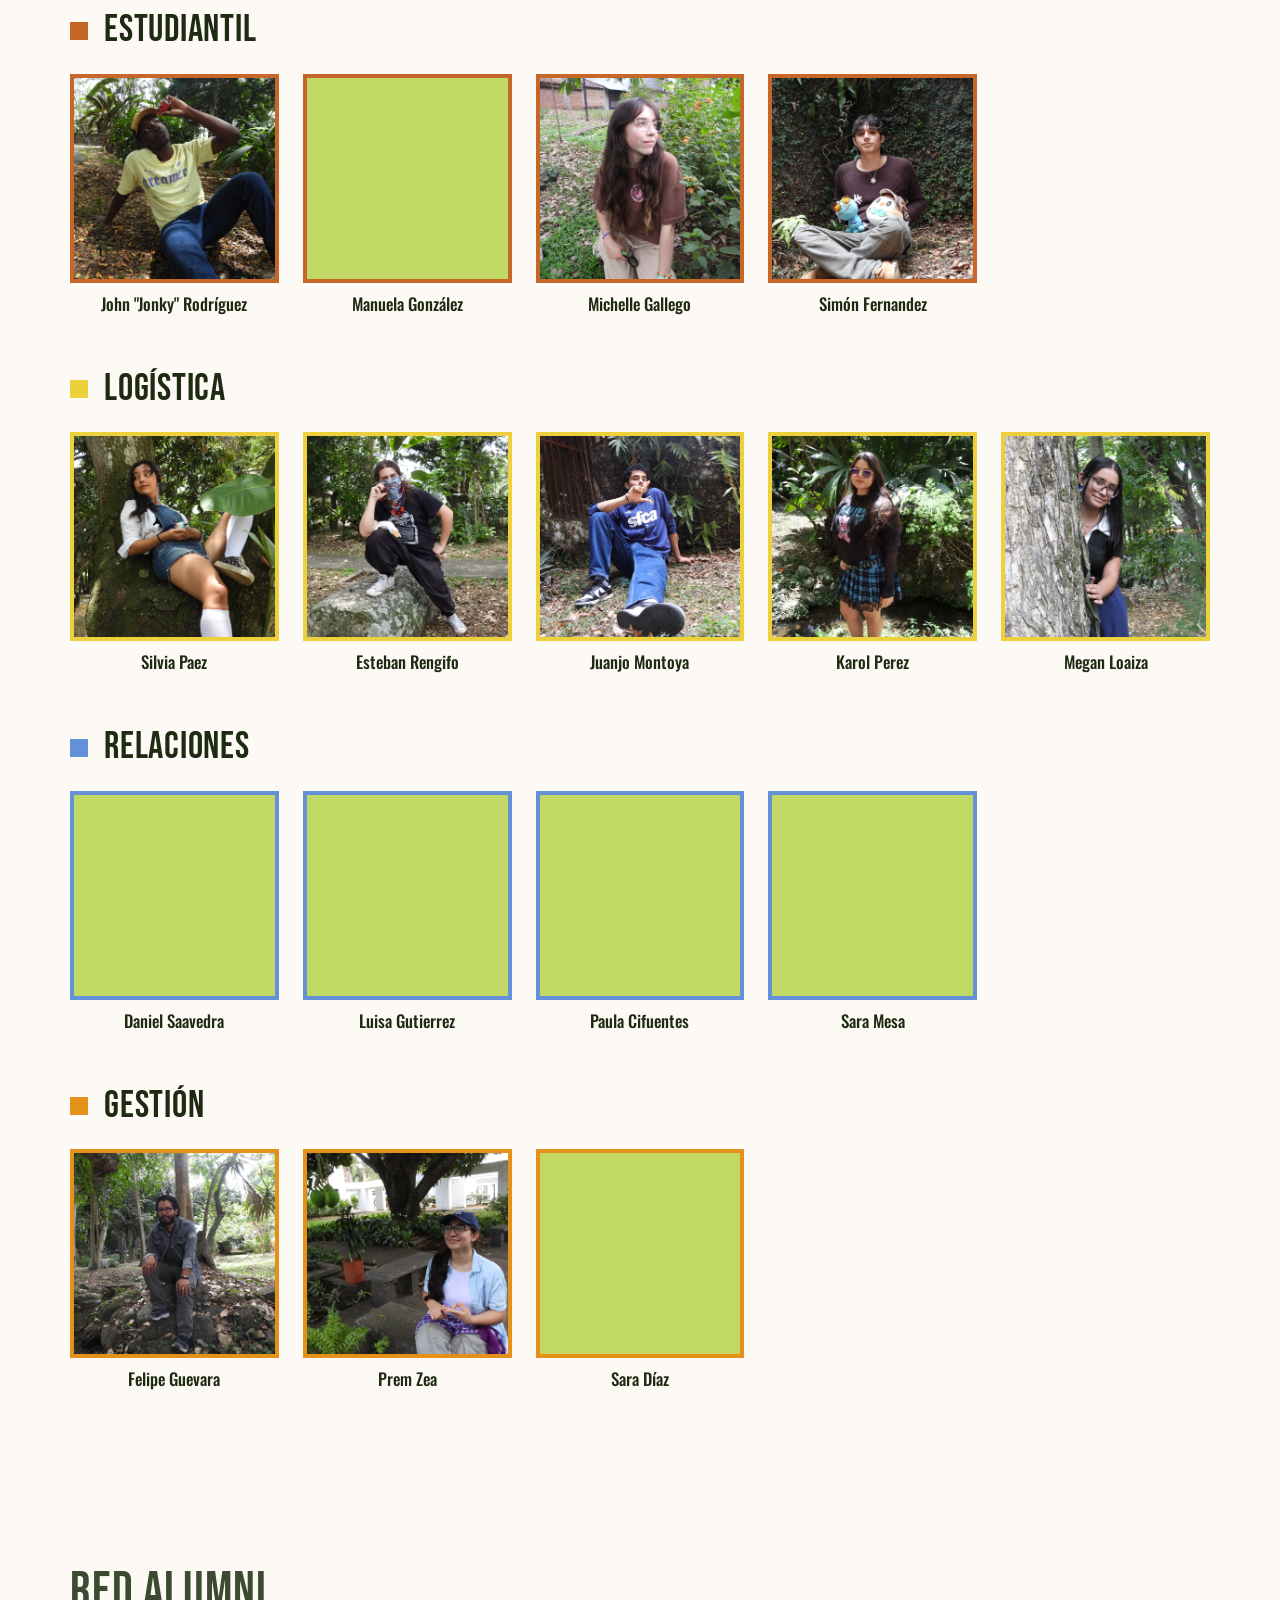
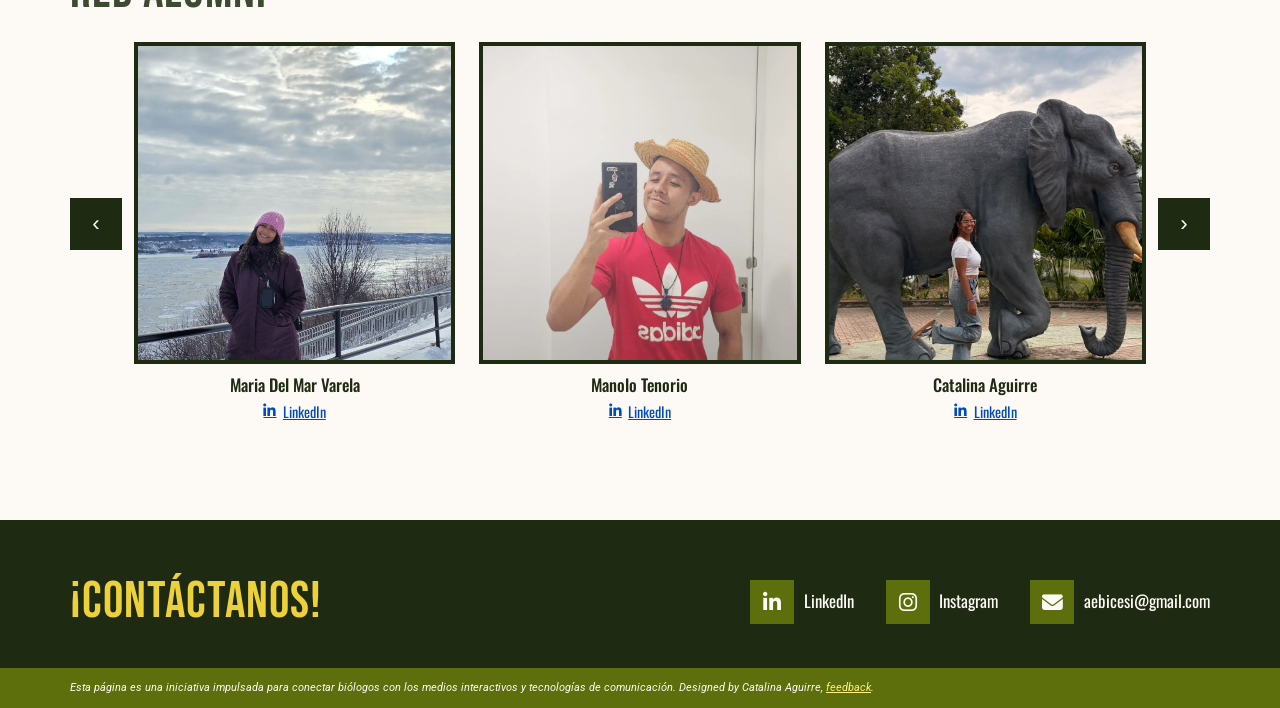
==== commit c749aaa0: "cambio miembros" ====
--- a/miembros.html
+++ b/miembros.html
@@ -104,7 +104,7 @@
       <div class="galeria">
       <div class="persona">
         <div class="persona-foto">
-          <img src="Imagenes/miembros/pres.jpg" alt="Integrante de Presidencia">
+          <img src="Imagenes/miembros/pres.JPG" alt="Integrante de Presidencia">
         </div>
         <h3>Sofía Martínez</h3>
       </div>
@@ -117,25 +117,25 @@
       <div class="galeria">
       <div class="persona">
         <div class="persona-foto">
-          <img src="Imagenes/miembros/comu1.jpg" alt="Integrante de Comunicaciones">
+          <img src="Imagenes/miembros/comu1.JPG" alt="Integrante de Comunicaciones">
         </div>
         <h3>Ana Sofía Osorio</h3>
       </div>
       <div class="persona">
         <div class="persona-foto">
-          <img src="Imagenes/miembros/comu2.jpg" alt="Integrante de Comunicaciones">
+          <img src="Imagenes/miembros/comu2.JPG" alt="Integrante de Comunicaciones">
         </div>
         <h3>Ian Cabrera</h3>
       </div>
       <div class="persona">
         <div class="persona-foto">
-          <img src="Imagenes/miembros/comu3.jpg" alt="Integrante de Comunicaciones">
+          <img src="Imagenes/miembros/comu3.JPG" alt="Integrante de Comunicaciones">
         </div>
         <h3>Juanda Montoya</h3>
       </div>
       <div class="persona">
         <div class="persona-foto">
-          <img src="Imagenes/miembros/comu4.jpg" alt="Integrante de Comunicaciones">
+          <img src="Imagenes/miembros/comu4.JPG" alt="Integrante de Comunicaciones">
         </div>
         <h3>Rosa Escalante</h3>
       </div>
@@ -148,25 +148,25 @@
       <div class="galeria">
       <div class="persona">
         <div class="persona-foto">
-          <img src="Imagenes/miembros/estudiantil1.jpg" alt="Integrante de Estudiantil">
+          <img src="Imagenes/miembros/estudiantil1.JPG" alt="Integrante de Estudiantil">
         </div>
         <h3>John "Jonky" Rodríguez</h3>
       </div>
       <div class="persona">
         <div class="persona-foto">
-          <img src="Imagenes/miembros/estudiantil2.jpg" alt="Integrante de Estudiantil">
+          <img src="Imagenes/miembros/estudiantil2.JPF" alt="Integrante de Estudiantil">
         </div>
         <h3>Manuela González</h3>
       </div>
       <div class="persona">
         <div class="persona-foto">
-          <img src="Imagenes/miembros/estudiantil3.jpg" alt="Integrante de Estudiantil">
+          <img src="Imagenes/miembros/estudiantil3.JPG" alt="Integrante de Estudiantil">
         </div>
         <h3>Michelle Gallego</h3>
       </div>
       <div class="persona">
         <div class="persona-foto">
-          <img src="Imagenes/miembros/estudiantil4.jpg" alt="Integrante de Estudiantil">
+          <img src="Imagenes/miembros/estudiantil4.JPG" alt="Integrante de Estudiantil">
         </div>
         <h3>Simón Fernandez</h3>
       </div>
@@ -179,31 +179,31 @@
       <div class="galeria">
       <div class="persona">
         <div class="persona-foto">
-          <img src="Imagenes/miembros/logistica5.jpg" alt="Integrante de Logística">
+          <img src="Imagenes/miembros/logistica5.JPG" alt="Integrante de Logística">
         </div>
         <h3>Silvia Paez</h3>
       </div>
       <div class="persona">
         <div class="persona-foto">
-          <img src="Imagenes/miembros/logistica1.jpg" alt="Integrante de Logística">
+          <img src="Imagenes/miembros/logistica1.JPG" alt="Integrante de Logística">
         </div>
         <h3>Esteban Rengifo</h3>
       </div>
       <div class="persona">
         <div class="persona-foto">
-          <img src="Imagenes/miembros/logistica2.jpg" alt="Integrante de Logística">
+          <img src="Imagenes/miembros/logistica2.JPG" alt="Integrante de Logística">
         </div>
         <h3>Juanjo Montoya</h3>
       </div>
       <div class="persona">
         <div class="persona-foto">
-          <img src="Imagenes/miembros/logistica3.jpg" alt="Integrante de Logística">
+          <img src="Imagenes/miembros/logistica3.JPG" alt="Integrante de Logística">
         </div>
         <h3>Karol Perez</h3>
       </div>
       <div class="persona">
         <div class="persona-foto">
-          <img src="Imagenes/miembros/logistica4.jpg" alt="Integrante de Logística">
+          <img src="Imagenes/miembros/logistica4.JPG" alt="Integrante de Logística">
         </div>
         <h3>Megan Loaiza</h3>
       </div>
@@ -246,19 +246,19 @@
       <div class="galeria">
       <div class="persona">
         <div class="persona-foto">
-          <img src="Imagenes/miembros/gestion1.jpg" alt="Integrante de Gestión">
+          <img src="Imagenes/miembros/gestion1.JPG" alt="Integrante de Gestión">
         </div>
         <h3>Felipe Guevara</h3>
       </div>
       <div class="persona">
         <div class="persona-foto">
-          <img src="Imagenes/miembros/gestion2.jpg" alt="Integrante de Gestión">
+          <img src="Imagenes/miembros/gestion2.JPG" alt="Integrante de Gestión">
         </div>
         <h3>Prem Zea</h3>
       </div>
       <div class="persona">
         <div class="persona-foto">
-          <img src="Imagenes/miembros/gestion3.jpg" alt="Integrante de Gestión">
+          <img src="Imagenes/miembros/gestion3.JPG" alt="Integrante de Gestión">
         </div>
         <h3>Sara Díaz</h3>
       </div>
